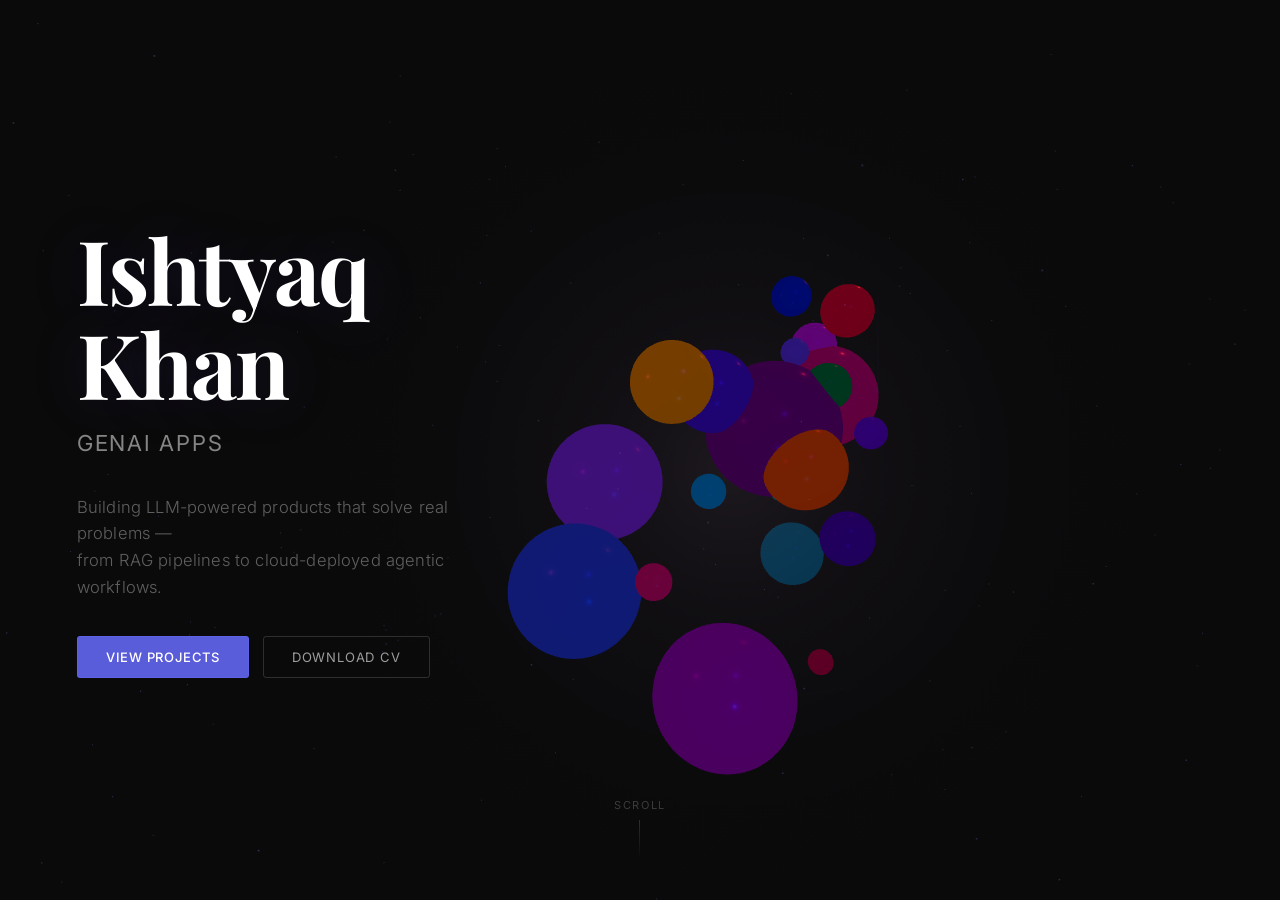
==== index.html @ bfe3e3e1 "Update index.html" ====
<!DOCTYPE html>
<html>
<head>
  <title>Dark immersive portfolio with 3D neural network</title>
  <style>
    * { margin: 0; padding: 0; outline: none !important; box-sizing: border-box; }
    html, body, #root { width: 100%; height: 100%; overflow: hidden; background: #000; }
    canvas { display: block; outline: none !important; }
    #canvas { position: absolute; top: 0; left: 0; }
  </style>
  <script type="module" crossorigin src="./assets/index-DBXBVGfu.js"></script>
</head>
<body>
  <div id="root"></div>
</body>
</html>
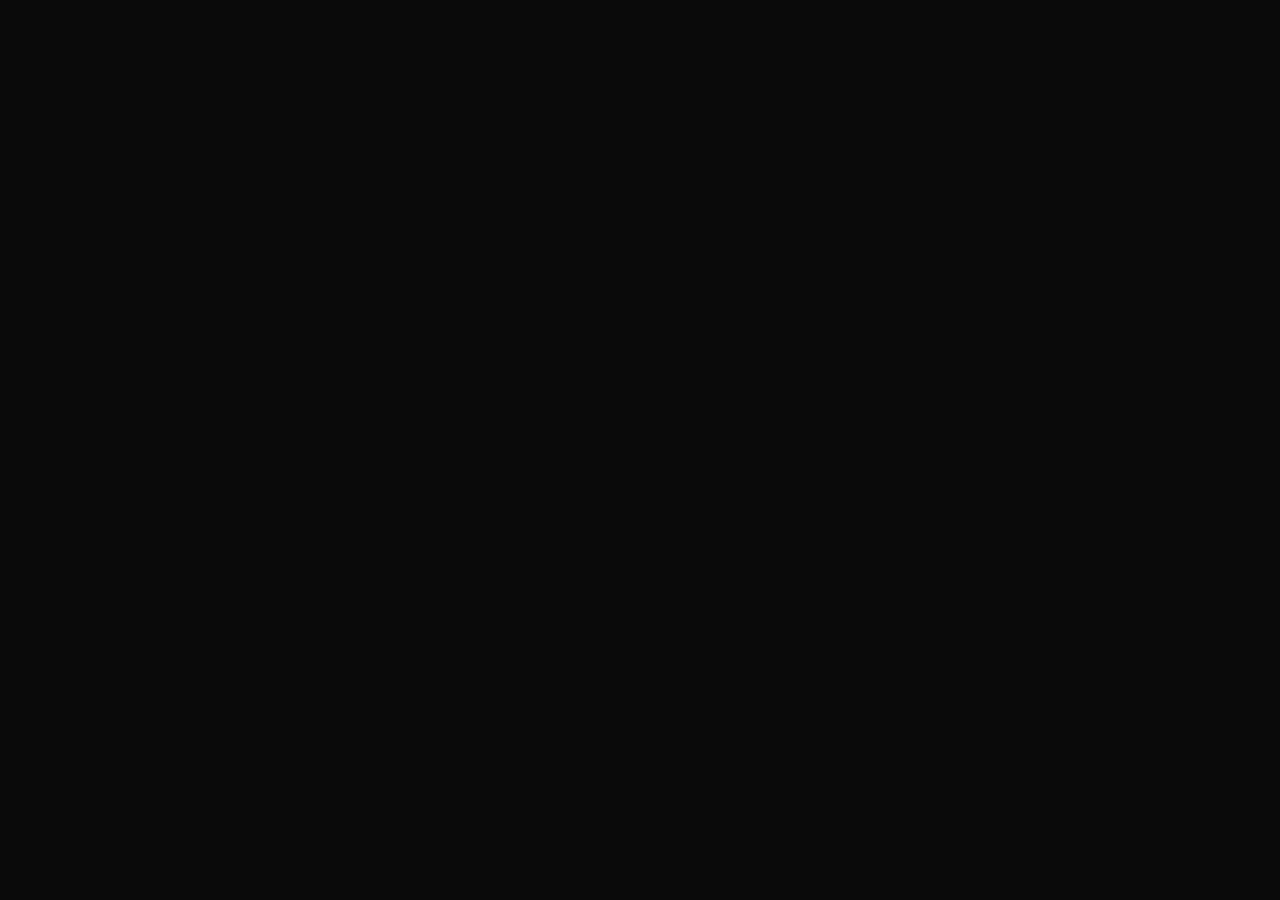
==== commit def39bca: "Update index.html" ====
--- a/index.html
+++ b/index.html
@@ -1,14 +1,15 @@
 <!DOCTYPE html>
-<html>
+<html lang="en">
 <head>
-  <title>Dark immersive portfolio with 3D neural network</title>
+  <meta charset="UTF-8" />
+  <meta name="viewport" content="width=device-width, initial-scale=1.0" />
+  <title>Ishtyaq Khan — AI Builder</title>
   <style>
     * { margin: 0; padding: 0; outline: none !important; box-sizing: border-box; }
-    html, body, #root { width: 100%; height: 100%; overflow: hidden; background: #000; }
+    html, body, #root { width: 100%; height: 100%; overflow: hidden; background: #0a0a0a; }
     canvas { display: block; outline: none !important; }
-    #canvas { position: absolute; top: 0; left: 0; }
   </style>
-  <script type="module" crossorigin src="./assets/index-DBXBVGfu.js"></script>
+  <script type="module" crossorigin src="/assets/index-C9z5Ambl.js"></script>
 </head>
 <body>
   <div id="root"></div>
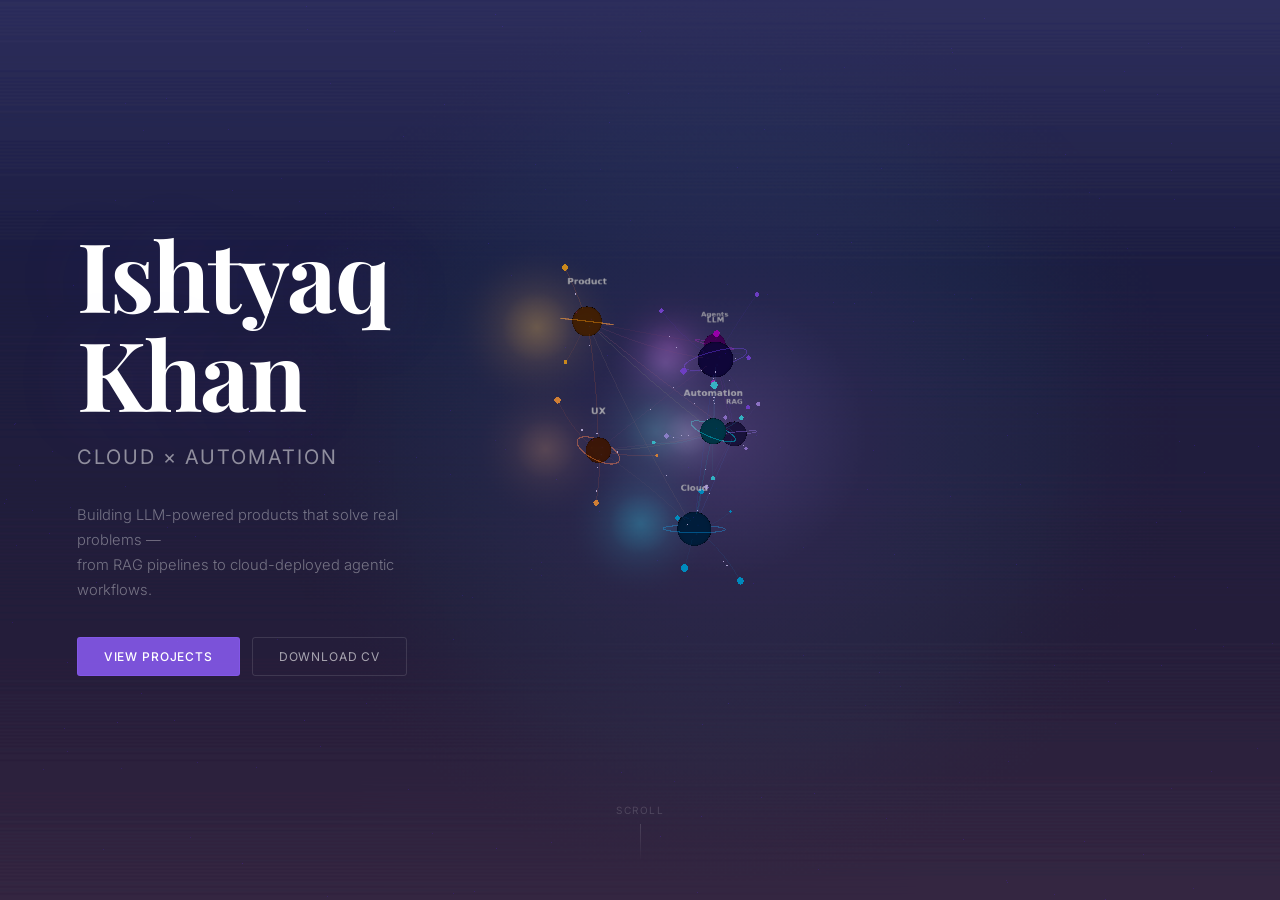
==== commit 854e1d63: "Update repo files from dist build" ====
--- a/index.html
+++ b/index.html
@@ -9,7 +9,7 @@
     html, body, #root { width: 100%; height: 100%; overflow: hidden; background: #0a0a0a; }
     canvas { display: block; outline: none !important; }
   </style>
-  <script type="module" crossorigin src="/assets/index-C9z5Ambl.js"></script>
+  <script type="module" crossorigin src="/assets/index-YbKgEdZ8.js"></script>
 </head>
 <body>
   <div id="root"></div>
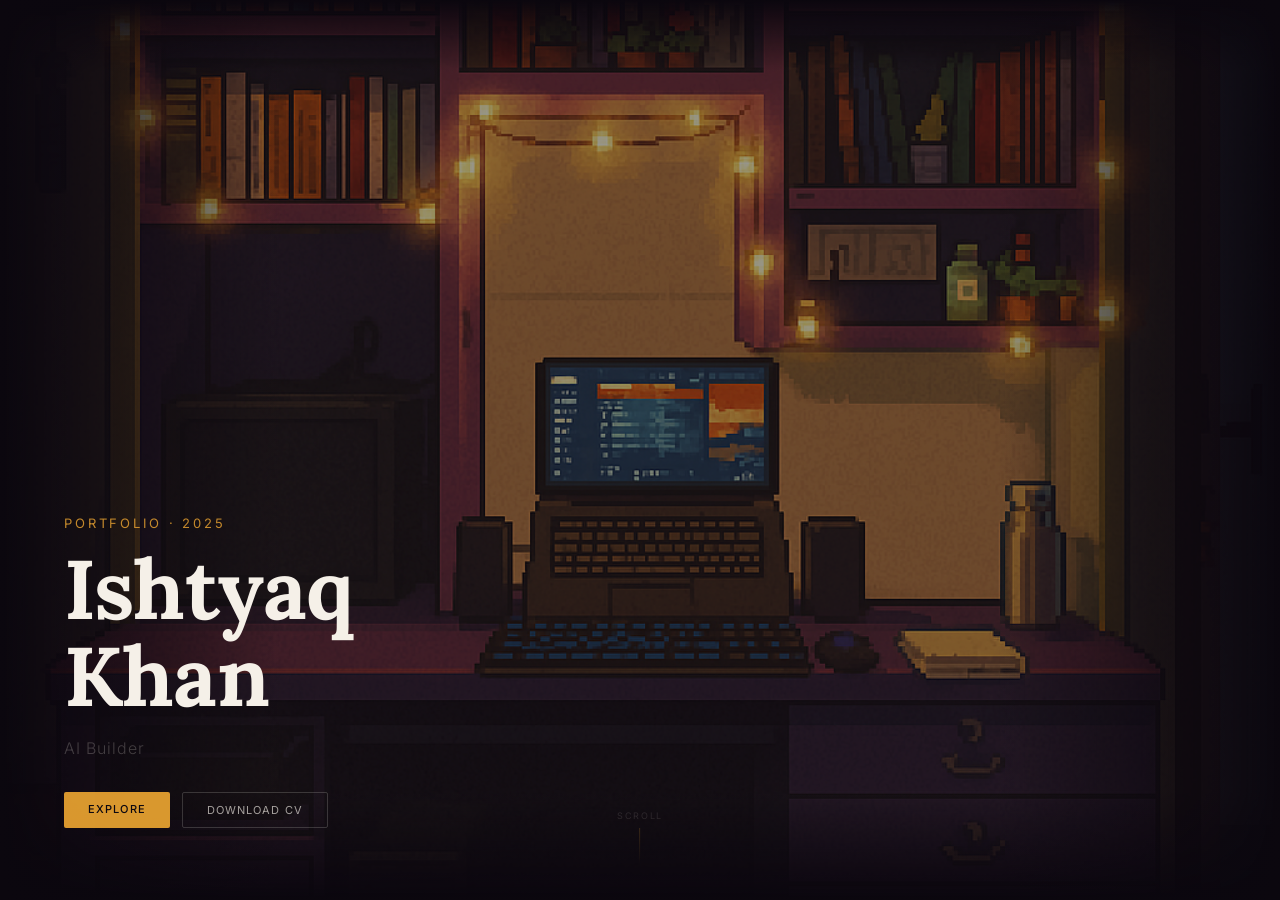
==== commit dc3d4dea: "Update with latest dist build and img.webp" ====
--- a/index.html
+++ b/index.html
@@ -3,13 +3,16 @@
 <head>
   <meta charset="UTF-8" />
   <meta name="viewport" content="width=device-width, initial-scale=1.0" />
-  <title>Ishtyaq Khan — AI Builder</title>
+  <title>Ishtyaq's Lab</title>
   <style>
-    * { margin: 0; padding: 0; outline: none !important; box-sizing: border-box; }
-    html, body, #root { width: 100%; height: 100%; overflow: hidden; background: #0a0a0a; }
-    canvas { display: block; outline: none !important; }
+    *, *::before, *::after { margin: 0; padding: 0; box-sizing: border-box; }
+    html, body, #root {
+      width: 100%; height: 100%;
+      overflow: hidden;
+      background: #0c0810;
+    }
   </style>
-  <script type="module" crossorigin src="/assets/index-YbKgEdZ8.js"></script>
+  <script type="module" crossorigin src="/assets/index-J9YYmTp5.js"></script>
 </head>
 <body>
   <div id="root"></div>
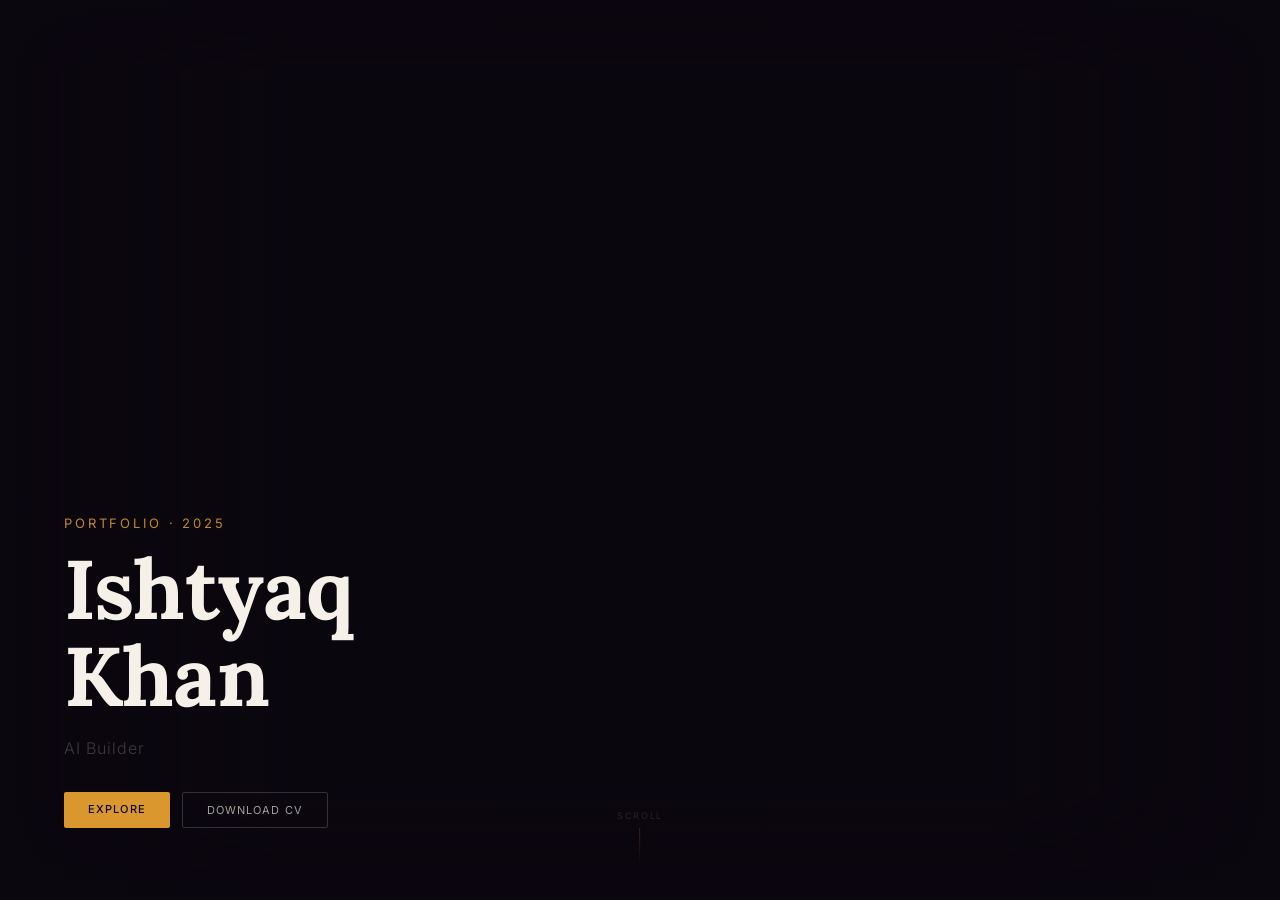
==== commit dabdb976: "Update with latest dist build" ====
--- a/index.html
+++ b/index.html
@@ -12,7 +12,7 @@
       background: #0c0810;
     }
   </style>
-  <script type="module" crossorigin src="/assets/index-J9YYmTp5.js"></script>
+  <script type="module" crossorigin src="./assets/index-Dq_E67Rv.js"></script>
 </head>
 <body>
   <div id="root"></div>
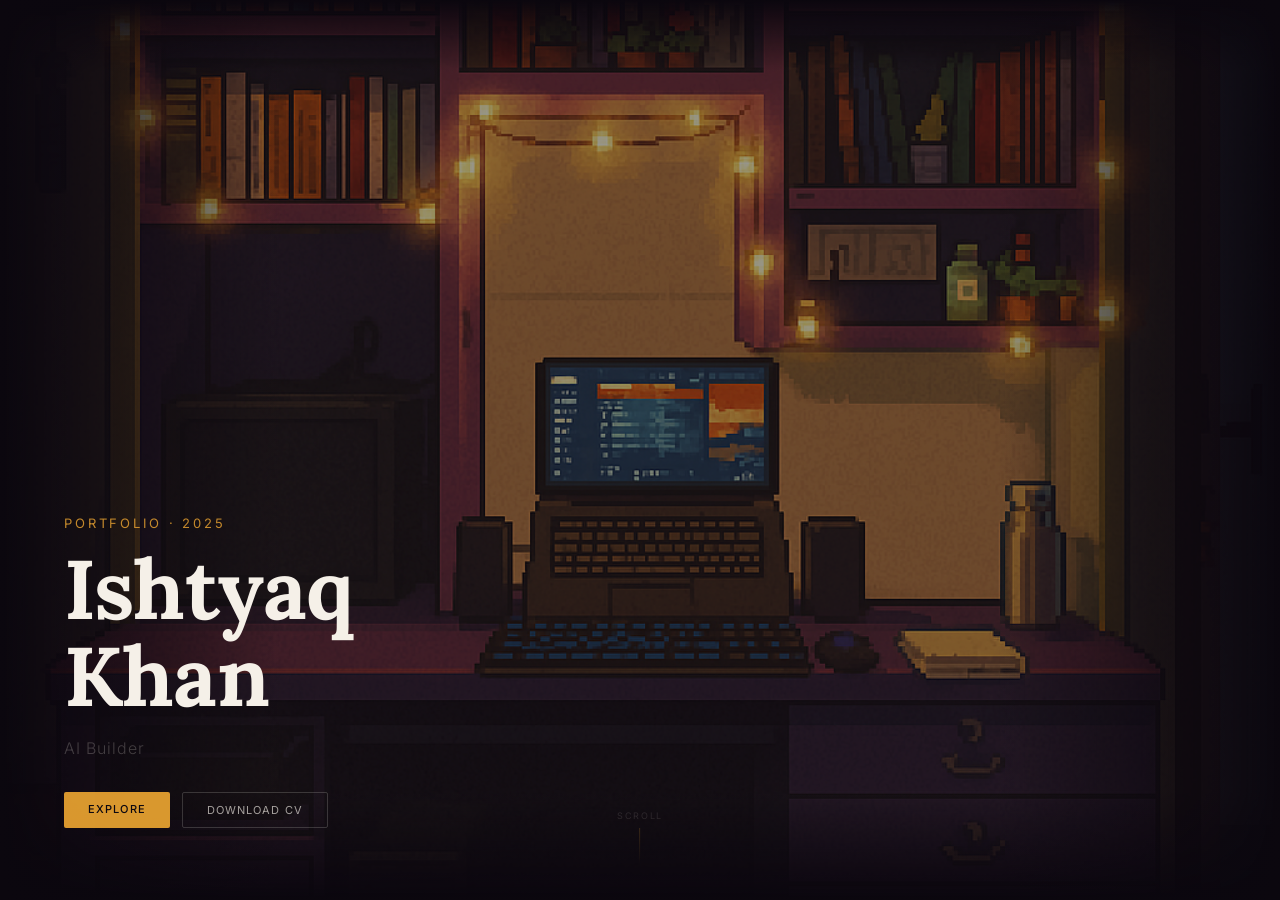
==== commit 89c732d5: "Update dist and restore img.webp" ====
--- a/index.html
+++ b/index.html
@@ -12,7 +12,7 @@
       background: #0c0810;
     }
   </style>
-  <script type="module" crossorigin src="./assets/index-Dq_E67Rv.js"></script>
+  <script type="module" crossorigin src="./assets/index-BcJ8JRH9.js"></script>
 </head>
 <body>
   <div id="root"></div>
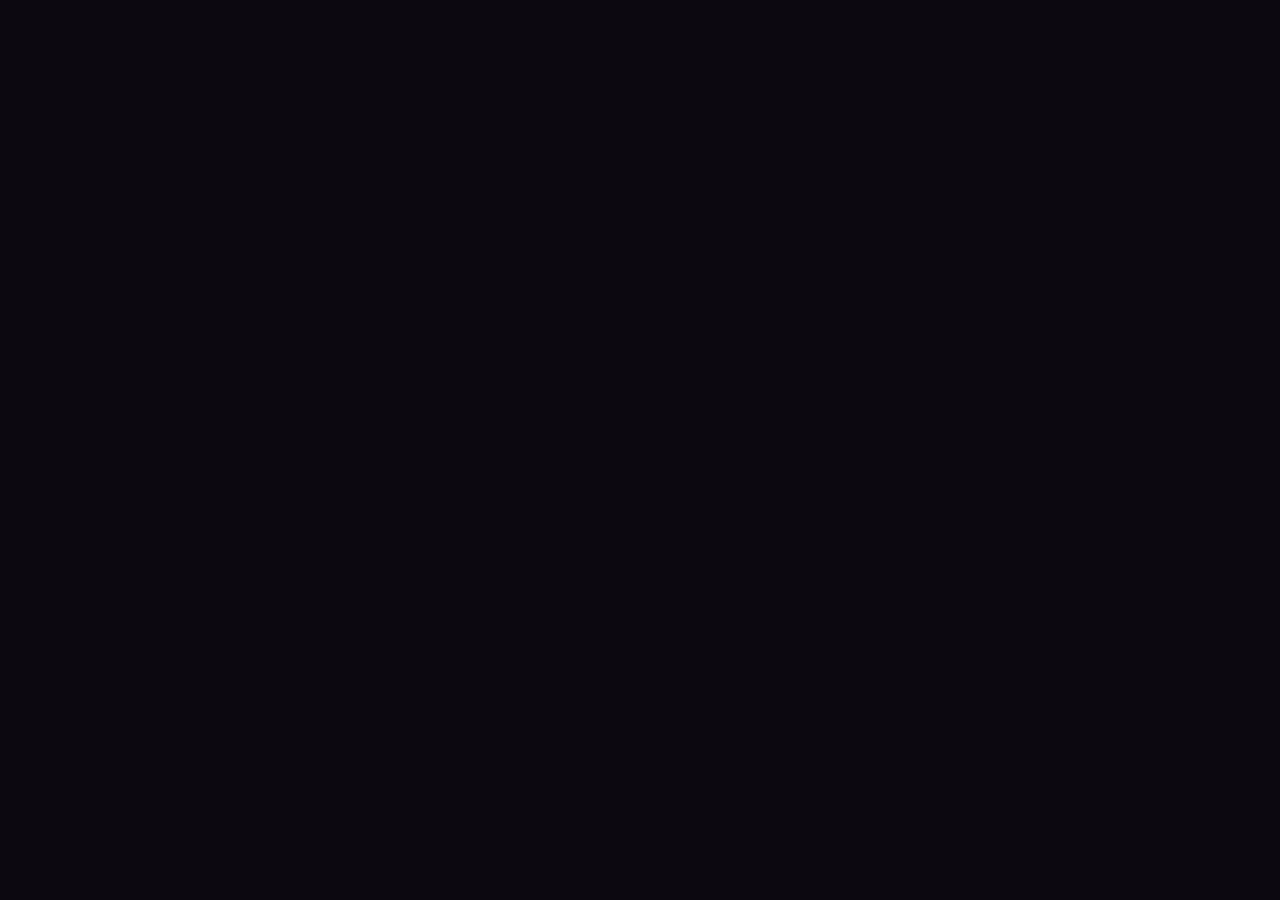
==== commit 65ffc32d: "Update index.html" ====
--- a/index.html
+++ b/index.html
@@ -12,7 +12,7 @@
       background: #0c0810;
     }
   </style>
-  <script type="module" crossorigin src="./assets/index-BcJ8JRH9.js"></script>
+  <script type="module" crossorigin src="./assets/index-Bj8XLtLp.js"></script>
 </head>
 <body>
   <div id="root"></div>
